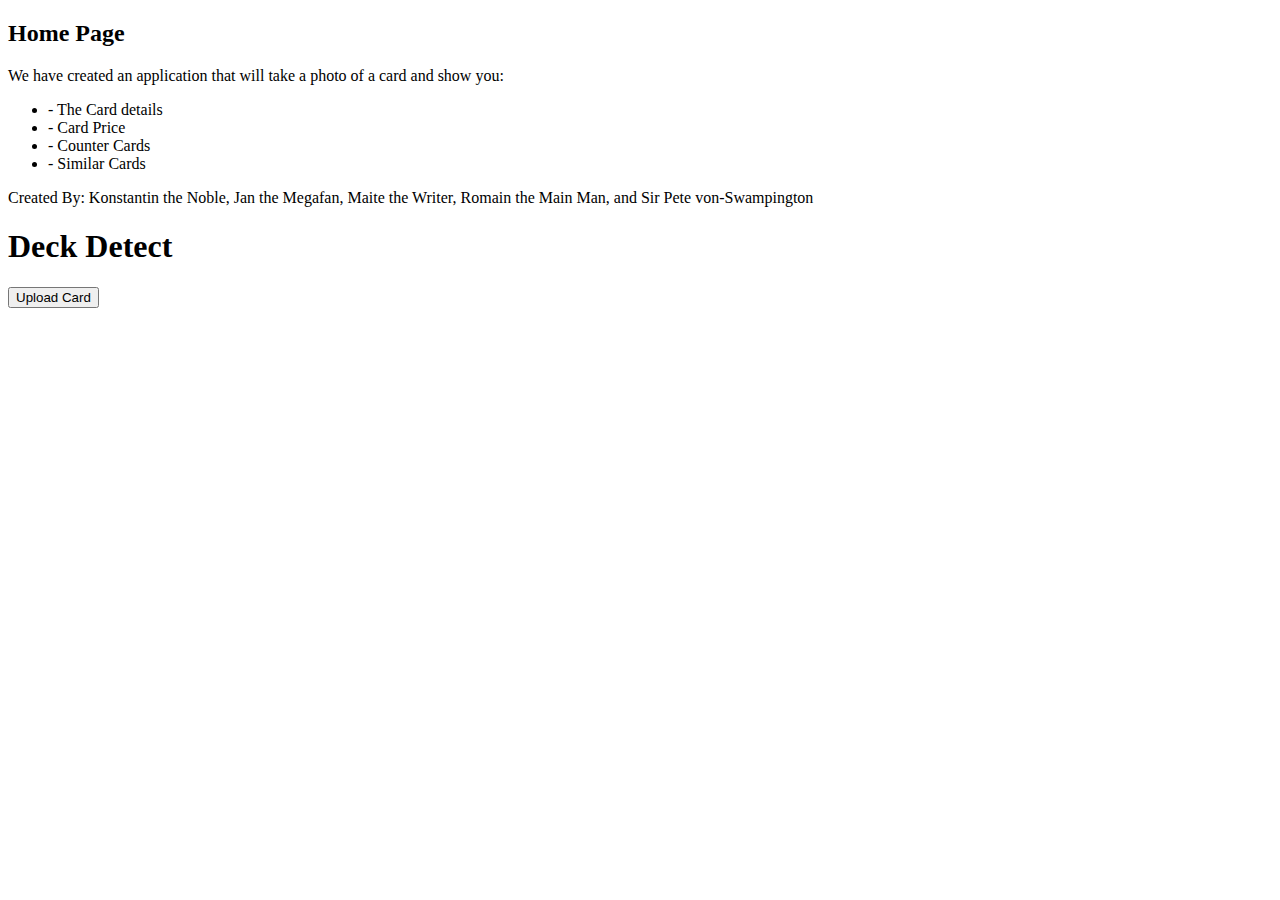
==== index.html @ 3830e2d2 "Update index.html" ====
<!DOCTYPE html>
<html lang="en">
  <head>
    <meta charset="UTF-8" />
    <meta name="viewport" content="width=device-width, initial-scale=1.0" />
    <title>DeckDetect</title>
    <link rel="stylesheet" href="../Style.css" />
    <link
      rel="stylesheet"
      href="https://unpkg.com/cropperjs/dist/cropper.min.css"
    />
  </head>
  <body>
    <div class="index-background">
      <!-- Main container -->
      <div class="main-container">
        <!-- Left Side Content -->
        <div class="content">
          <h2 class="subtitle">Home Page</h2>
          <p class="description">
            We have created an application that will take a photo of a card and
            show you:
          </p>
          <ul class="card-details">
            <li>- The Card details</li>
            <li>- Card Price</li>
            <li>- Counter Cards</li>
            <li>- Similar Cards</li>
          </ul>
          <p class="creators">
            Created By: Konstantin the Noble, Jan the Megafan, Maite the Writer,
            Romain the Main Man, and Sir Pete von-Swampington
          </p>
        </div>

        <!-- Right Side: Image and Upload Button -->
        <div class="card-side">
          <h1 class="title" id="deckdetect-title">Deck Detect</h1>

          <div class="image-preview-container">
            <img
              id="image-preview"
              src=""
              alt="Image Preview"
              style="display: none"
            />
          </div>

          <button
            id="dynamic-button"
            class="upload-button"
            onclick="handleUploadButtonClick()"
          >
            Upload Card
          </button>

          <!-- Hidden file input for upload -->
          <input
            type="file"
            id="card-upload"
            accept="image/*"
            style="display: none"
          />

          <!-- Image preview for cropping -->
        </div>
      </div>
    </div>
    <div
      id="unpack-animation-placeholder"
      style="text-align: center; margin-top: 50px"
    ></div>
    <script src="https://unpkg.com/cropperjs/dist/cropper.min.js"></script>
    <script src="https://cdn.jsdelivr.net/npm/canvas-confetti@1.6.0/dist/confetti.browser.min.js"></script>
    <script src="script.js"></script>
  </body>
</html>
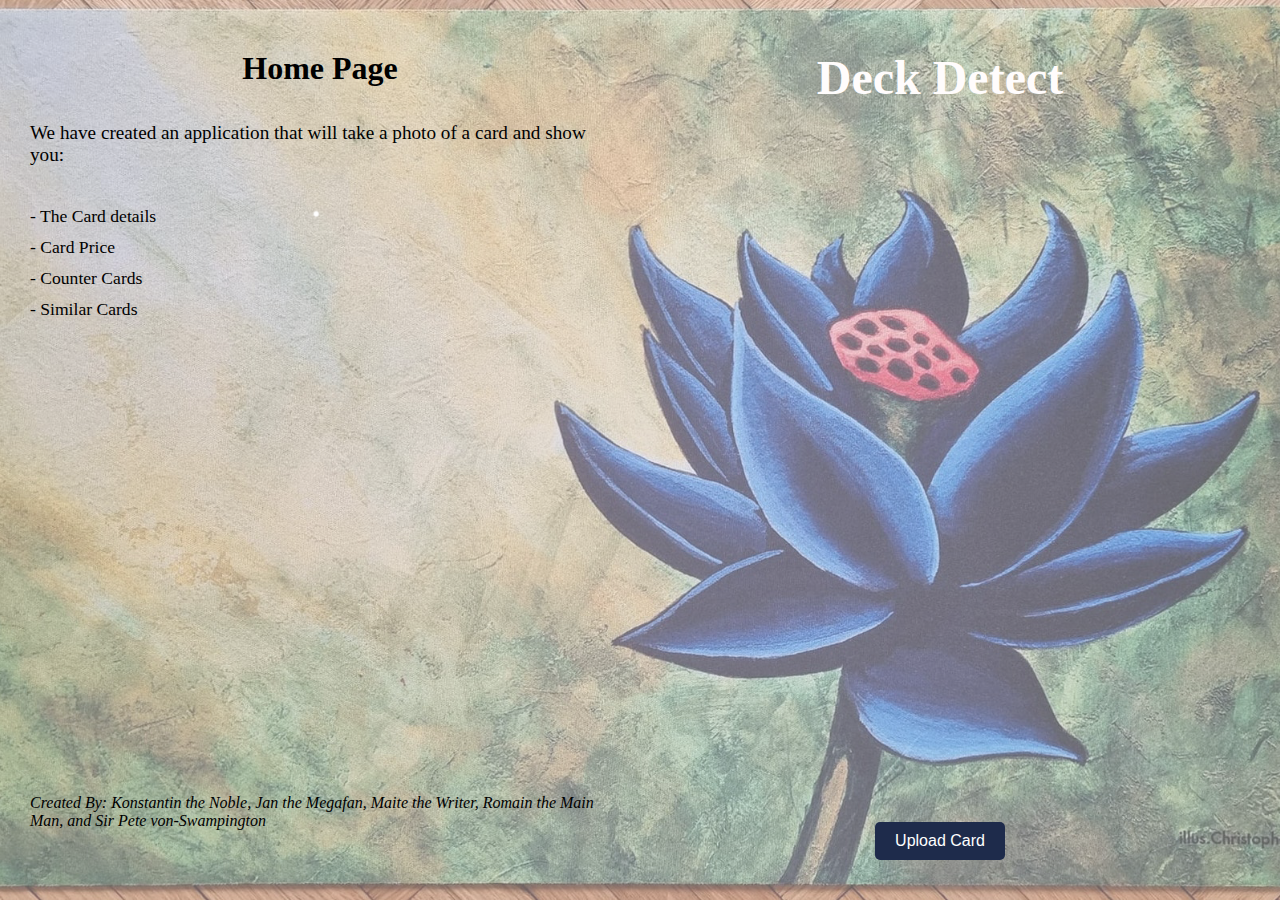
==== commit a491c3ac: "Update index.html" ====
--- a/index.html
+++ b/index.html
@@ -4,7 +4,7 @@
     <meta charset="UTF-8" />
     <meta name="viewport" content="width=device-width, initial-scale=1.0" />
     <title>DeckDetect</title>
-    <link rel="stylesheet" href="../Style.css" />
+    <link rel="stylesheet" href="style.css" />
     <link
       rel="stylesheet"
       href="https://unpkg.com/cropperjs/dist/cropper.min.css"
--- a/style.css
+++ b/style.css
@@ -0,0 +1,394 @@
+/* General Reset */
+* {
+  margin: 0;
+  padding: 0;
+  box-sizing: border-box;
+}
+
+body {
+  font-family: 'Luminari', serif;
+  color: #000000;
+
+  height: 100vh;
+  display: flex;
+  justify-content: center;
+  align-items: center;
+}
+
+h2{
+  text-align: center;
+  padding-bottom: 5px;
+}
+
+
+.index-background{
+  position: relative; /* Allows positioning pseudo-elements */
+  width: 100%;
+  height: 100vh; /* Full viewport height */
+  overflow: hidden; /* Prevents overflow */
+  background: url('assets/background_image_clean.png') no-repeat center center fixed;
+  background-size: cover;
+
+}
+
+.results-background{
+  position: relative; /* Allows positioning pseudo-elements */
+  width: 100%;
+  height: 100vh; /* Full viewport height */
+  overflow: hidden; /* Prevents overflow */
+  background: url('assets/background_image_blur.png') no-repeat center center fixed;
+  background-size: cover;
+
+}
+
+/* Main Container */
+.main-container {
+  display: flex;
+  /*flex-wrap: wrap;*/
+  width: 100%;
+  height: 100%;
+  /*background-color: rgba(255, 255, 255, 0.9);*/
+  padding: 20px;
+  border-radius: 8px;
+  /*box-shadow: 0px 4px 10px rgba(0, 0, 0, 0.5);*/
+}
+
+
+/* Right Side: Image and Upload Button */
+
+.title {
+  font-size: 3rem;
+  margin: 10px 0;
+  color: #fffcfc;
+}
+
+/* Remove underline and inherit styles */
+/* .title-link {
+  text-decoration: none; 
+  color: inherit; 
+}
+
+.title-link:hover {
+  color: #31456f; 
+  cursor: pointer;
+} */
+
+#deckdetect-title:hover {
+  color: #31456f; /* Optional: Add a hover color effect */
+  cursor: pointer;
+}
+
+
+.card-side {
+  flex: 1 1 50%;
+  display: flex;
+  flex-direction: column;
+  justify-content: space-between;
+  align-items: center;
+  padding: 20px;
+  height: 100%; /* Ensures full height usage */
+}
+
+.upload-button {
+  background-color: #1e2b4b;
+  color: #ffffff;
+  border: none;
+  padding: 10px 20px;
+  font-size: 1rem;
+  cursor: pointer;
+  border-radius: 5px;
+  transition: background-color 0.3s ease;
+}
+
+.upload-button:hover {
+  background-color: #31456f;
+}
+
+
+/* Left Side Content */
+.content {
+  margin-top: 10px;
+  flex: 1 1 50%;
+  padding: 10px;
+  max-width: 600px;
+
+      /* Flexbox for positioning */
+  display: flex;
+  flex-direction: column;
+  /*justify-content: space-between;  Pushes content to top and bottom */
+  height: 100%; /* Ensures full height usage */
+}
+
+
+
+.subtitle {
+  font-size: 2rem;
+  margin: 10px 0;
+}
+
+.description {
+  font-size: 1.2rem;
+  margin: 20px 0;
+  margin-top: 20px;
+}
+
+.card-details {
+  list-style-type: none;
+  margin: 20px 0;
+  font-size: 1.1rem;
+}
+
+.card-details li {
+  margin-bottom: 10px;
+}
+
+.creators {
+  font-size: 1rem;
+  font-style: italic;
+  margin-top: auto;
+  margin-bottom: 50px;
+}
+
+
+
+
+/* Results page only   */
+
+
+.content-section {
+  display: none; /* Initially hidden */
+  flex: 1;
+}
+
+.content-section.active {
+  display: block; /* Display active section */
+}
+
+/* Card Boxes */
+.card-box {
+  background: url('assets/old_scroll.jpg');
+  /* background-color: #e6c68a; */
+  /* border: 2px solid #8b4513; */
+  box-shadow: 10px 10px 15px rgba(0, 0, 0, 0.7);
+  border-radius: 8px; /* Slightly rounded corners */
+  padding: 15px;
+  margin: 20px 0;
+  font-family: 'Georgia', serif; /* Classic font for an old scroll look */
+  color: #1e1c1b; /* Dark brown text color */
+  line-height: 1.6; /* Improved readability */
+  text-shadow: 1px 1px 1px rgba(255, 255, 255, 0.5); /* Soft highlight for text */
+}
+
+.card-box p {
+  margin: 10px 0; /* Space between lines */
+}
+
+.card-box strong {
+  font-weight: bold;
+  color: #1c1310; /* Highlighted darker shade for titles */
+  text-transform: uppercase; /* Titles in uppercase for emphasis */
+}
+
+.card-box p:last-child {
+  font-size: 1.1em;
+  font-weight: bold;
+  color: #8b0000; /* Dark red for price emphasis */
+}
+
+/* Card List */
+.card-list {
+  display: flex;
+  flex-direction: column;
+  gap: 10px;
+}
+
+.card-item {
+  background-color: #1e2b4b;
+  color: white;
+  padding: 10px;
+  border-radius: 5px;
+}
+
+/* Navigation Buttons */
+.nav-buttons {
+  display: flex;
+  justify-content: space-around;
+  margin-bottom: 50px;
+}
+
+.nav-buttons button {
+  padding: 10px 20px;
+  background-color: #1e2b4b;
+  color: white;
+  border: none;
+  border-radius: 5px;
+  cursor: pointer;
+  transition: background-color 0.3s;
+}
+
+.nav-buttons button:hover {
+  background-color: #31456f;
+}
+
+.nav-button.selected {
+
+  color: #1e2b4b;
+  background-color: #ffffff;
+  font-weight: bold; /* Optional: Make text bold */
+}
+
+.card-picture {
+  display: flex;
+  justify-content: center;
+  align-items: center;
+  width: 400px;
+  height: 600px;
+  margin: 10px auto; /* Center horizontally and add vertical spacing */
+}
+
+.card-image {
+  width: 100%; /* Make the image fit the width of the container */
+  height: 100%; /* Make the image fit the height of the container */
+  object-fit: cover; /* Ensure the image maintains its aspect ratio while covering the area */
+  border-radius: 20px; /* Optional: Add slight rounding for aesthetics */
+  box-shadow: 10px 10px 15px rgba(0, 0, 0, 0.7);
+}
+
+.image-preview-container {
+  position: fixed; /* Ensures it's positioned relative to the viewport */
+  top: 50%;
+  left: 50%;
+  transform: translate(-50%, -60%); /* Centers the container */
+  width: 60vw; /* 80% of the viewport width */
+  height: 60vh; /* 80% of the viewport height */
+  /* background-color: rgba(0, 0, 0, 0.8); */
+  z-index: 10000; /* Brings it above other content */
+  display: none; /* Hidden by default */
+  align-items: center;
+  justify-content: center;
+  border-radius: 8px;
+  box-shadow: 0 8px 16px rgba(0, 0, 0, 0.5); /* Optional shadow for styling */
+}
+
+.image-preview-container img {
+  max-width: 100%;
+  max-height: 100%;
+  object-fit: contain;
+  border-radius: 4px;
+}
+
+body, html {
+  overflow: visible; /* Ensure cropping tool is not clipped */
+}
+
+/* Price Graph Image with Transparency */
+#price-graph img {
+  width: 100%; /* Fit inside card box */
+  height: auto;
+  display: block;
+  margin: auto;
+  opacity: 0.6; /* 80% visibility */
+  border-radius: 8px;
+}
+
+#card-similar {
+  display: flex;
+  justify-content: space-around;
+  flex-wrap: wrap;
+  padding: 10px;
+}
+
+#card-counter {
+  display: flex;
+  justify-content: space-around;
+  flex-wrap: wrap;
+  padding: 10px;
+}
+
+.card img {
+  width: 160px; /* Adjust image width */
+  height: auto;
+  border-radius: 8px; /* Rounded corners */
+  box-shadow: 10px 10px 15px rgba(0, 0, 0, 0.7);
+}
+
+/* Container for the loading animation */
+.loading-container {
+  display: flex;
+  flex-direction: column;
+  align-items: center;
+  justify-content: center;
+  height: 200px; /* Adjust as needed */
+}
+
+/* Spinner animation */
+.loading-spinner {
+  width: 50px;
+  height: 50px;
+  border: 5px solid rgba(0, 0, 0, 0.1); /* Light border */
+  border-top-color: #3498db; /* Spinner color */
+  border-radius: 50%;
+  animation: spin 1s linear infinite; /* Smooth spinning */
+  margin-bottom: 10px;
+}
+
+/* Spinner keyframes */
+@keyframes spin {
+  to {
+    transform: rotate(360deg);
+  }
+}
+
+/* Loading text */
+.loading-container p {
+  font-family: 'Arial', sans-serif;
+  color: #555; /* Subtle color for text */
+  font-size: 1.2rem;
+}
+
+#user-card-image {
+  transition: opacity 0.3s ease-in-out;
+}
+
+.loading-animation {
+  max-width: 100%;
+  height: auto;
+}
+
+#unpack-animation-placeholder {
+  position: absolute;
+  top: 50%;
+  left: 50%;
+  width: 60vw; /* 80% of the viewport width */
+  height: 60vh; /* 80% of the viewport height */
+  transform: translate(-50%, -50%);
+  text-align: center;
+  display: flex;
+  align-items: center; /* Centers the video vertically */
+  justify-content: center; /* Centers the video horizontally */
+  background: transparent; /* Match the cropper tool's background */
+  box-sizing: border-box;
+}
+
+.blurred {
+  filter: blur(10px); /* Adjust the blur intensity */
+  pointer-events: none; /* Prevent interactions with blurred content */
+  transition: filter 0.3s ease; /* Smooth transition for the blur */
+}
+
+#unpack-animation-placeholder {
+  position: absolute; /* Position it on top of everything */
+  top: 50%;
+  left: 50%;
+  transform: translate(-50%, -50%);
+  z-index: 1000; /* Ensure it's above blurred background */
+}
+
+#deckdetect-title {
+  cursor: pointer;
+  transition: transform 0.2s ease;
+}
+
+#deckdetect-title:active {
+  transform: scale(1.1); /* Slight zoom-in on click */
+}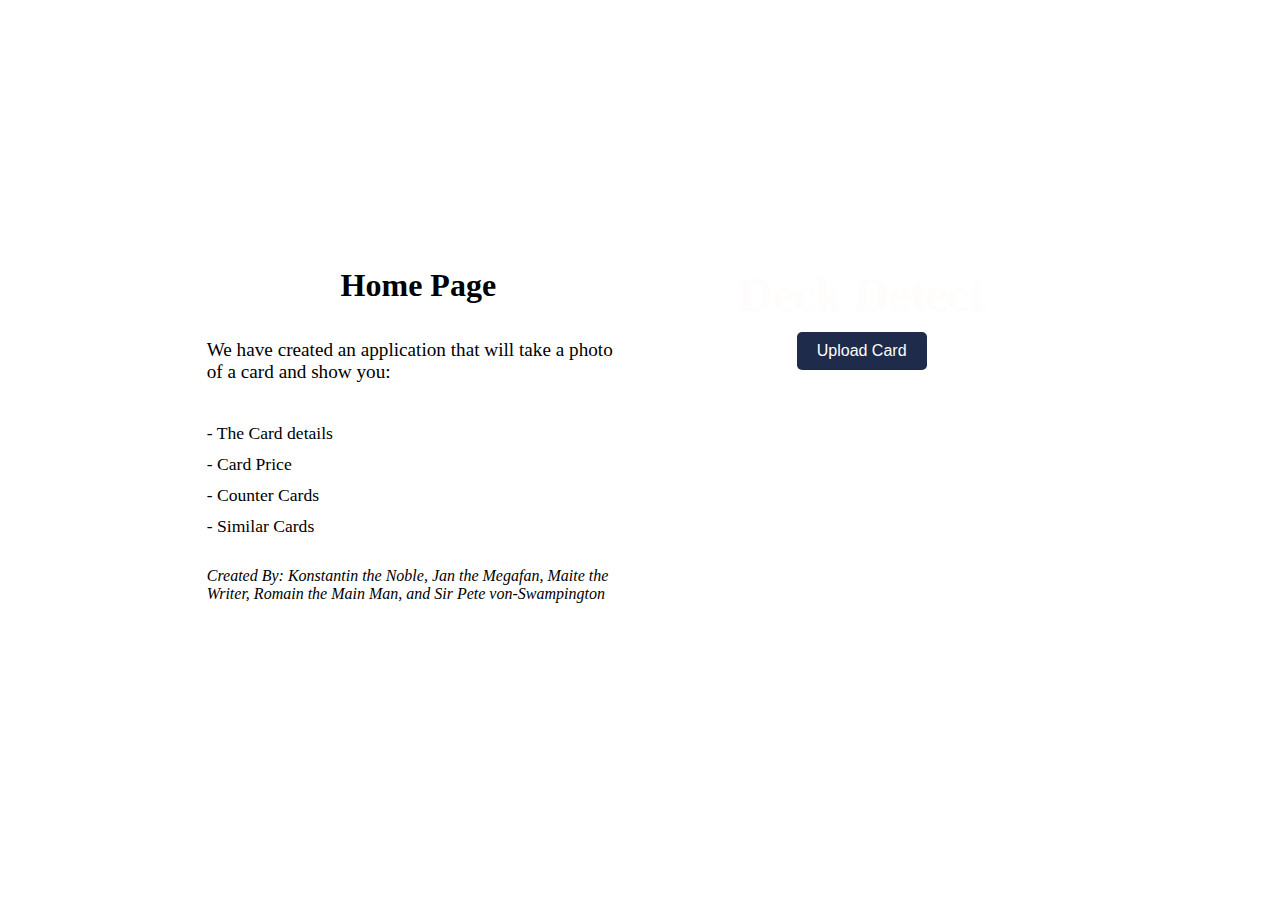
==== commit d22ce6aa: "Update index.html" ====
--- a/index.html
+++ b/index.html
@@ -11,7 +11,7 @@
     />
   </head>
   <body>
-    <div class="index-background">
+    <div class="index-backgroun">
       <!-- Main container -->
       <div class="main-container">
         <!-- Left Side Content -->
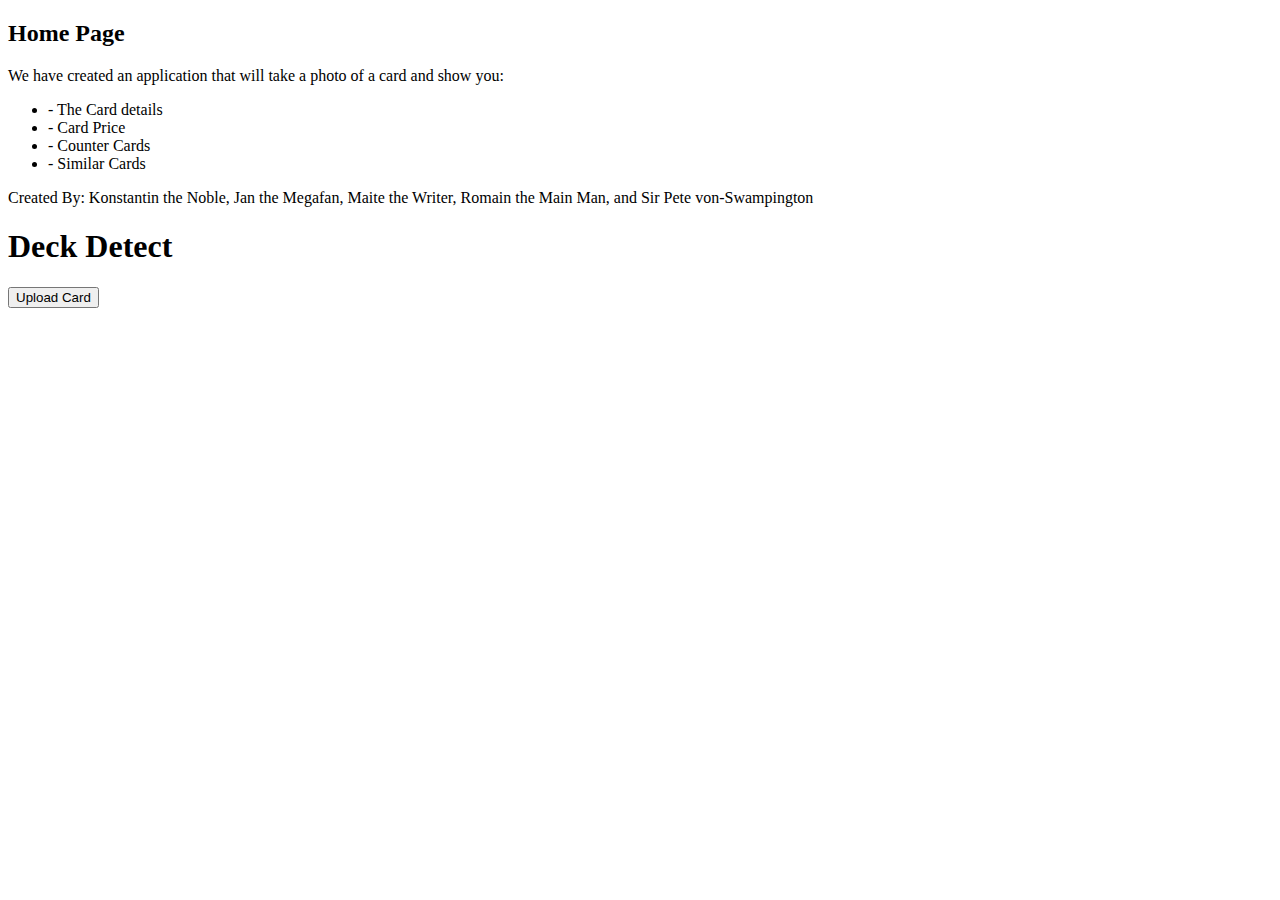
==== commit 465a20c1: "Add files via upload" ====
--- a/index.html
+++ b/index.html
@@ -4,14 +4,14 @@
     <meta charset="UTF-8" />
     <meta name="viewport" content="width=device-width, initial-scale=1.0" />
     <title>DeckDetect</title>
-    <link rel="stylesheet" href="style.css" />
+    <link rel="stylesheet" href="Style.css" />
     <link
       rel="stylesheet"
       href="https://unpkg.com/cropperjs/dist/cropper.min.css"
     />
   </head>
   <body>
-    <div class="index-backgroun">
+    <div class="index-background">
       <!-- Main container -->
       <div class="main-container">
         <!-- Left Side Content -->
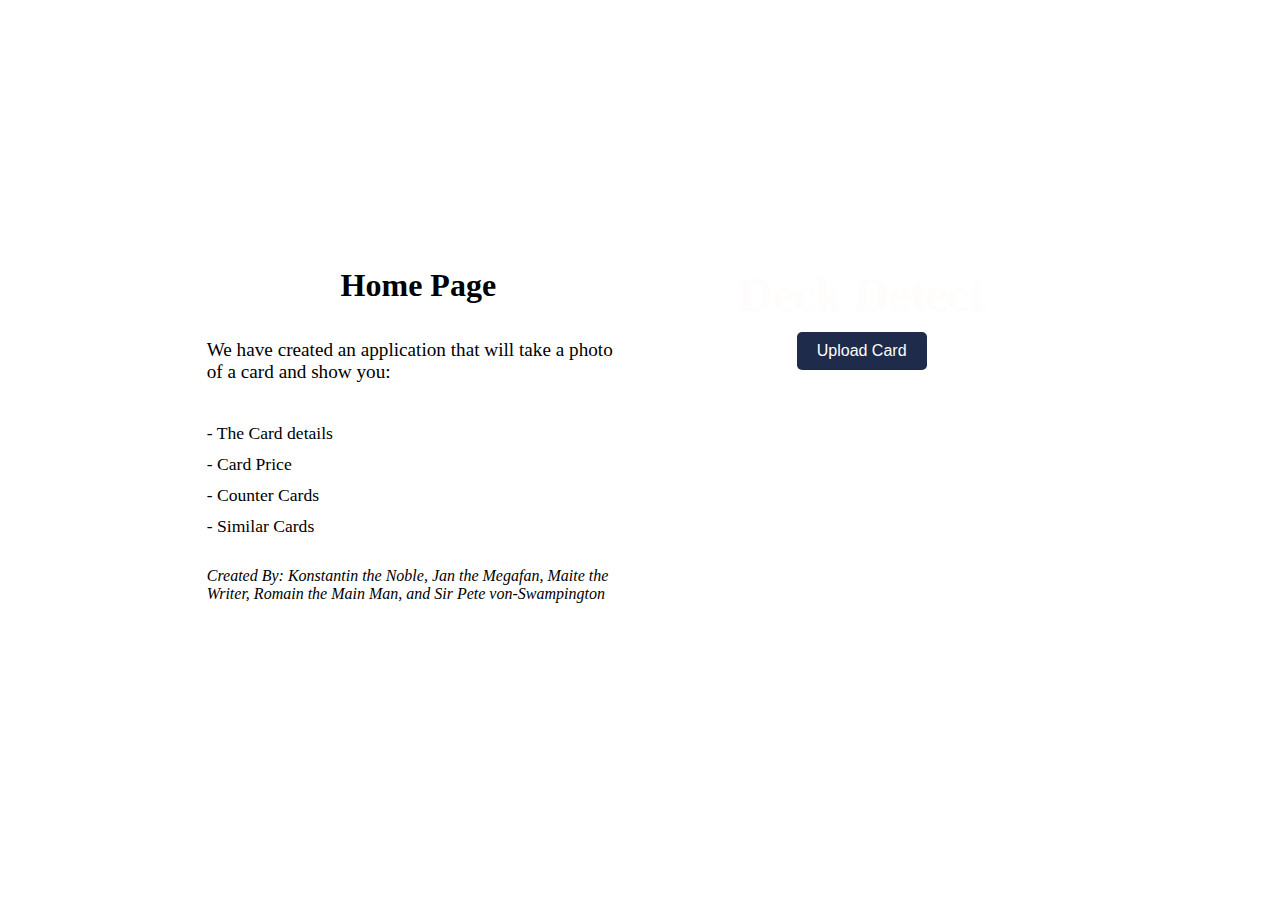
==== commit 1958c747: "Update index.html" ====
--- a/index.html
+++ b/index.html
@@ -4,14 +4,14 @@
     <meta charset="UTF-8" />
     <meta name="viewport" content="width=device-width, initial-scale=1.0" />
     <title>DeckDetect</title>
-    <link rel="stylesheet" href="Style.css" />
+    <link rel="stylesheet" href="style.css" />
     <link
       rel="stylesheet"
       href="https://unpkg.com/cropperjs/dist/cropper.min.css"
     />
   </head>
   <body>
-    <div class="index-background">
+    <div class=".index-back-ground">
       <!-- Main container -->
       <div class="main-container">
         <!-- Left Side Content -->
--- a/style.css
+++ b/style.css
@@ -0,0 +1,394 @@
+/* General Reset */
+* {
+  margin: 0;
+  padding: 0;
+  box-sizing: border-box;
+}
+
+body {
+  font-family: 'Luminari', serif;
+  color: #000000;
+
+  height: 100vh;
+  display: flex;
+  justify-content: center;
+  align-items: center;
+}
+
+h2{
+  text-align: center;
+  padding-bottom: 5px;
+}
+
+
+.index-back-ground{
+  position: relative; /* Allows positioning pseudo-elements */
+  width: 100%;
+  height: 100vh; /* Full viewport height */
+  overflow: hidden; /* Prevents overflow */
+  background: url('assets/background_image_clean.png') no-repeat center center fixed;
+  background-size: cover;
+
+}
+
+.results-background{
+  position: relative; /* Allows positioning pseudo-elements */
+  width: 100%;
+  height: 100vh; /* Full viewport height */
+  overflow: hidden; /* Prevents overflow */
+  background: url('assets/background_image_blur.png') no-repeat center center fixed;
+  background-size: cover;
+
+}
+
+/* Main Container */
+.main-container {
+  display: flex;
+  /*flex-wrap: wrap;*/
+  width: 100%;
+  height: 100%;
+  /*background-color: rgba(255, 255, 255, 0.9);*/
+  padding: 20px;
+  border-radius: 8px;
+  /*box-shadow: 0px 4px 10px rgba(0, 0, 0, 0.5);*/
+}
+
+
+/* Right Side: Image and Upload Button */
+
+.title {
+  font-size: 3rem;
+  margin: 10px 0;
+  color: #fffcfc;
+}
+
+/* Remove underline and inherit styles */
+/* .title-link {
+  text-decoration: none; 
+  color: inherit; 
+}
+
+.title-link:hover {
+  color: #31456f; 
+  cursor: pointer;
+} */
+
+#deckdetect-title:hover {
+  color: #31456f; /* Optional: Add a hover color effect */
+  cursor: pointer;
+}
+
+
+.card-side {
+  flex: 1 1 50%;
+  display: flex;
+  flex-direction: column;
+  justify-content: space-between;
+  align-items: center;
+  padding: 20px;
+  height: 100%; /* Ensures full height usage */
+}
+
+.upload-button {
+  background-color: #1e2b4b;
+  color: #ffffff;
+  border: none;
+  padding: 10px 20px;
+  font-size: 1rem;
+  cursor: pointer;
+  border-radius: 5px;
+  transition: background-color 0.3s ease;
+}
+
+.upload-button:hover {
+  background-color: #31456f;
+}
+
+
+/* Left Side Content */
+.content {
+  margin-top: 10px;
+  flex: 1 1 50%;
+  padding: 10px;
+  max-width: 600px;
+
+      /* Flexbox for positioning */
+  display: flex;
+  flex-direction: column;
+  /*justify-content: space-between;  Pushes content to top and bottom */
+  height: 100%; /* Ensures full height usage */
+}
+
+
+
+.subtitle {
+  font-size: 2rem;
+  margin: 10px 0;
+}
+
+.description {
+  font-size: 1.2rem;
+  margin: 20px 0;
+  margin-top: 20px;
+}
+
+.card-details {
+  list-style-type: none;
+  margin: 20px 0;
+  font-size: 1.1rem;
+}
+
+.card-details li {
+  margin-bottom: 10px;
+}
+
+.creators {
+  font-size: 1rem;
+  font-style: italic;
+  margin-top: auto;
+  margin-bottom: 50px;
+}
+
+
+
+
+/* Results page only   */
+
+
+.content-section {
+  display: none; /* Initially hidden */
+  flex: 1;
+}
+
+.content-section.active {
+  display: block; /* Display active section */
+}
+
+/* Card Boxes */
+.card-box {
+  background: url('assets/old_scroll.jpg');
+  /* background-color: #e6c68a; */
+  /* border: 2px solid #8b4513; */
+  box-shadow: 10px 10px 15px rgba(0, 0, 0, 0.7);
+  border-radius: 8px; /* Slightly rounded corners */
+  padding: 15px;
+  margin: 20px 0;
+  font-family: 'Georgia', serif; /* Classic font for an old scroll look */
+  color: #1e1c1b; /* Dark brown text color */
+  line-height: 1.6; /* Improved readability */
+  text-shadow: 1px 1px 1px rgba(255, 255, 255, 0.5); /* Soft highlight for text */
+}
+
+.card-box p {
+  margin: 10px 0; /* Space between lines */
+}
+
+.card-box strong {
+  font-weight: bold;
+  color: #1c1310; /* Highlighted darker shade for titles */
+  text-transform: uppercase; /* Titles in uppercase for emphasis */
+}
+
+.card-box p:last-child {
+  font-size: 1.1em;
+  font-weight: bold;
+  color: #8b0000; /* Dark red for price emphasis */
+}
+
+/* Card List */
+.card-list {
+  display: flex;
+  flex-direction: column;
+  gap: 10px;
+}
+
+.card-item {
+  background-color: #1e2b4b;
+  color: white;
+  padding: 10px;
+  border-radius: 5px;
+}
+
+/* Navigation Buttons */
+.nav-buttons {
+  display: flex;
+  justify-content: space-around;
+  margin-bottom: 50px;
+}
+
+.nav-buttons button {
+  padding: 10px 20px;
+  background-color: #1e2b4b;
+  color: white;
+  border: none;
+  border-radius: 5px;
+  cursor: pointer;
+  transition: background-color 0.3s;
+}
+
+.nav-buttons button:hover {
+  background-color: #31456f;
+}
+
+.nav-button.selected {
+
+  color: #1e2b4b;
+  background-color: #ffffff;
+  font-weight: bold; /* Optional: Make text bold */
+}
+
+.card-picture {
+  display: flex;
+  justify-content: center;
+  align-items: center;
+  width: 400px;
+  height: 600px;
+  margin: 10px auto; /* Center horizontally and add vertical spacing */
+}
+
+.card-image {
+  width: 100%; /* Make the image fit the width of the container */
+  height: 100%; /* Make the image fit the height of the container */
+  object-fit: cover; /* Ensure the image maintains its aspect ratio while covering the area */
+  border-radius: 20px; /* Optional: Add slight rounding for aesthetics */
+  box-shadow: 10px 10px 15px rgba(0, 0, 0, 0.7);
+}
+
+.image-preview-container {
+  position: fixed; /* Ensures it's positioned relative to the viewport */
+  top: 50%;
+  left: 50%;
+  transform: translate(-50%, -60%); /* Centers the container */
+  width: 60vw; /* 80% of the viewport width */
+  height: 60vh; /* 80% of the viewport height */
+  /* background-color: rgba(0, 0, 0, 0.8); */
+  z-index: 10000; /* Brings it above other content */
+  display: none; /* Hidden by default */
+  align-items: center;
+  justify-content: center;
+  border-radius: 8px;
+  box-shadow: 0 8px 16px rgba(0, 0, 0, 0.5); /* Optional shadow for styling */
+}
+
+.image-preview-container img {
+  max-width: 100%;
+  max-height: 100%;
+  object-fit: contain;
+  border-radius: 4px;
+}
+
+body, html {
+  overflow: visible; /* Ensure cropping tool is not clipped */
+}
+
+/* Price Graph Image with Transparency */
+#price-graph img {
+  width: 100%; /* Fit inside card box */
+  height: auto;
+  display: block;
+  margin: auto;
+  opacity: 0.6; /* 80% visibility */
+  border-radius: 8px;
+}
+
+#card-similar {
+  display: flex;
+  justify-content: space-around;
+  flex-wrap: wrap;
+  padding: 10px;
+}
+
+#card-counter {
+  display: flex;
+  justify-content: space-around;
+  flex-wrap: wrap;
+  padding: 10px;
+}
+
+.card img {
+  width: 160px; /* Adjust image width */
+  height: auto;
+  border-radius: 8px; /* Rounded corners */
+  box-shadow: 10px 10px 15px rgba(0, 0, 0, 0.7);
+}
+
+/* Container for the loading animation */
+.loading-container {
+  display: flex;
+  flex-direction: column;
+  align-items: center;
+  justify-content: center;
+  height: 200px; /* Adjust as needed */
+}
+
+/* Spinner animation */
+.loading-spinner {
+  width: 50px;
+  height: 50px;
+  border: 5px solid rgba(0, 0, 0, 0.1); /* Light border */
+  border-top-color: #3498db; /* Spinner color */
+  border-radius: 50%;
+  animation: spin 1s linear infinite; /* Smooth spinning */
+  margin-bottom: 10px;
+}
+
+/* Spinner keyframes */
+@keyframes spin {
+  to {
+    transform: rotate(360deg);
+  }
+}
+
+/* Loading text */
+.loading-container p {
+  font-family: 'Arial', sans-serif;
+  color: #555; /* Subtle color for text */
+  font-size: 1.2rem;
+}
+
+#user-card-image {
+  transition: opacity 0.3s ease-in-out;
+}
+
+.loading-animation {
+  max-width: 100%;
+  height: auto;
+}
+
+#unpack-animation-placeholder {
+  position: absolute;
+  top: 50%;
+  left: 50%;
+  width: 60vw; /* 80% of the viewport width */
+  height: 60vh; /* 80% of the viewport height */
+  transform: translate(-50%, -50%);
+  text-align: center;
+  display: flex;
+  align-items: center; /* Centers the video vertically */
+  justify-content: center; /* Centers the video horizontally */
+  background: transparent; /* Match the cropper tool's background */
+  box-sizing: border-box;
+}
+
+.blurred {
+  filter: blur(10px); /* Adjust the blur intensity */
+  pointer-events: none; /* Prevent interactions with blurred content */
+  transition: filter 0.3s ease; /* Smooth transition for the blur */
+}
+
+#unpack-animation-placeholder {
+  position: absolute; /* Position it on top of everything */
+  top: 50%;
+  left: 50%;
+  transform: translate(-50%, -50%);
+  z-index: 1000; /* Ensure it's above blurred background */
+}
+
+#deckdetect-title {
+  cursor: pointer;
+  transition: transform 0.2s ease;
+}
+
+#deckdetect-title:active {
+  transform: scale(1.1); /* Slight zoom-in on click */
+}
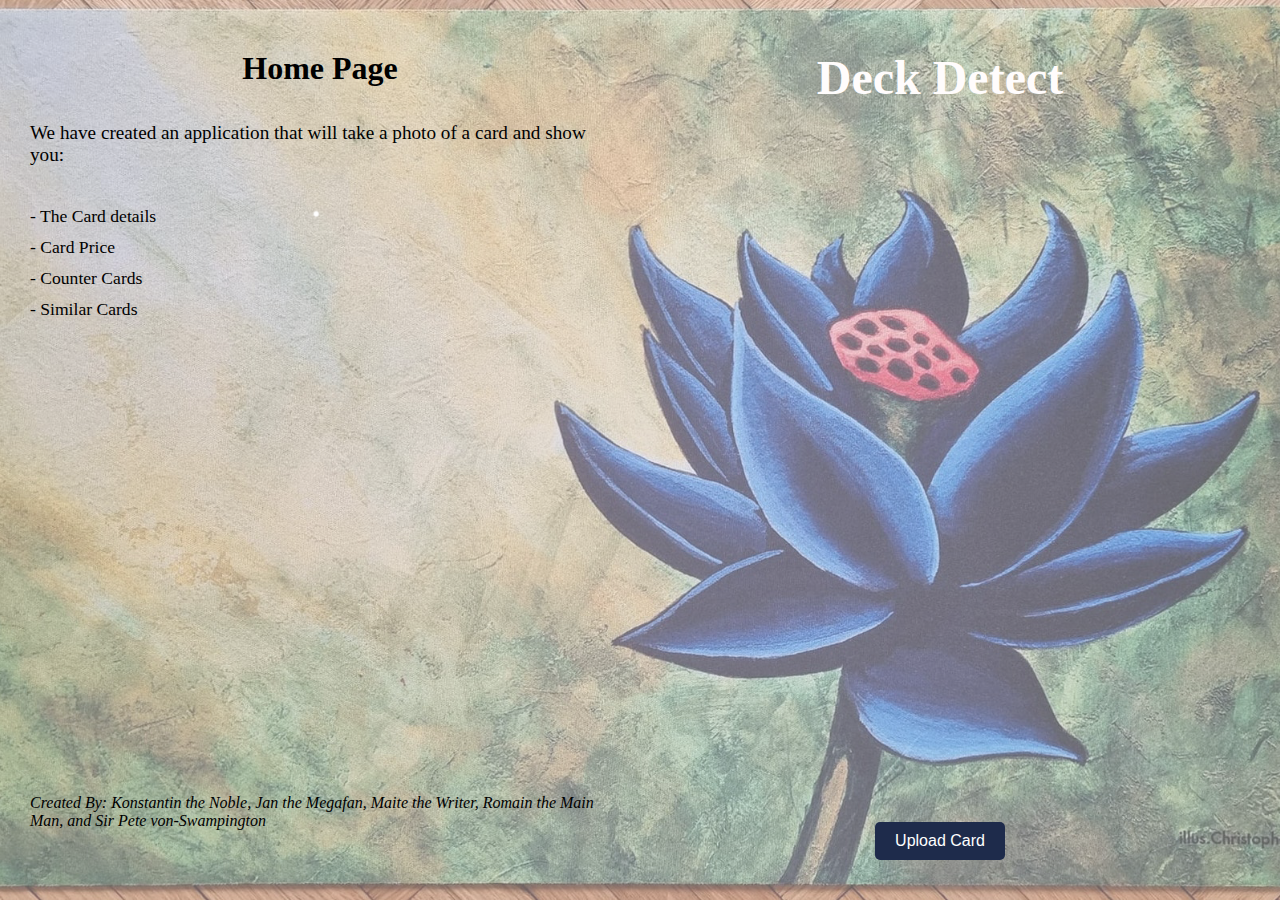
==== commit 0065f80e: "Update index.html" ====
--- a/index.html
+++ b/index.html
@@ -11,7 +11,7 @@
     />
   </head>
   <body>
-    <div class=".index-back-ground">
+    <div class="index-back-ground">
       <!-- Main container -->
       <div class="main-container">
         <!-- Left Side Content -->
